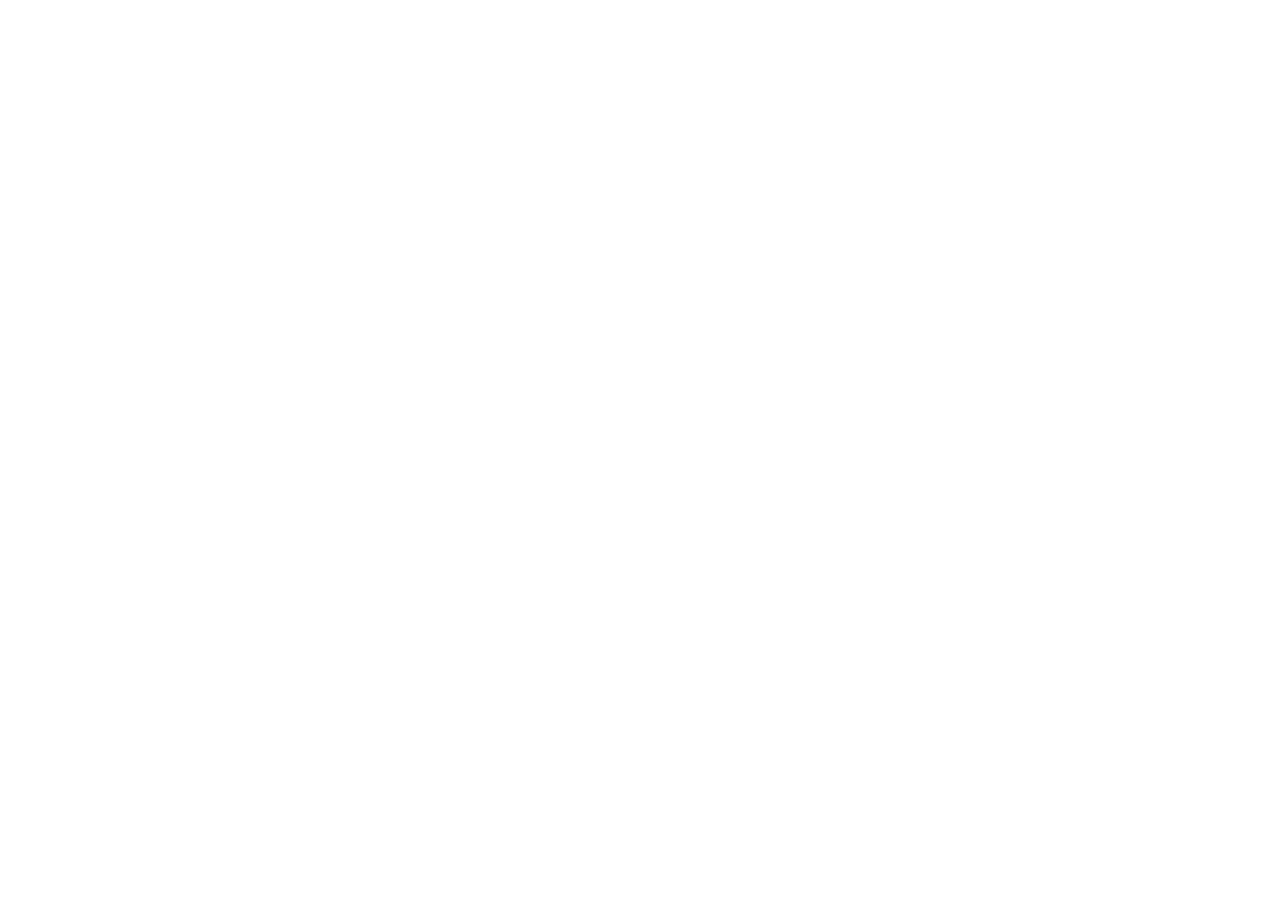
==== login.html @ b189e7bd "init project" ====
<!DOCTYPE html>
<html lang="en">

<head>
    <meta charset="UTF-8">
    <meta name="viewport" content="width=device-width, initial-scale=1.0">
    <title>Document</title>
</head>

<body>

</body>

</html>
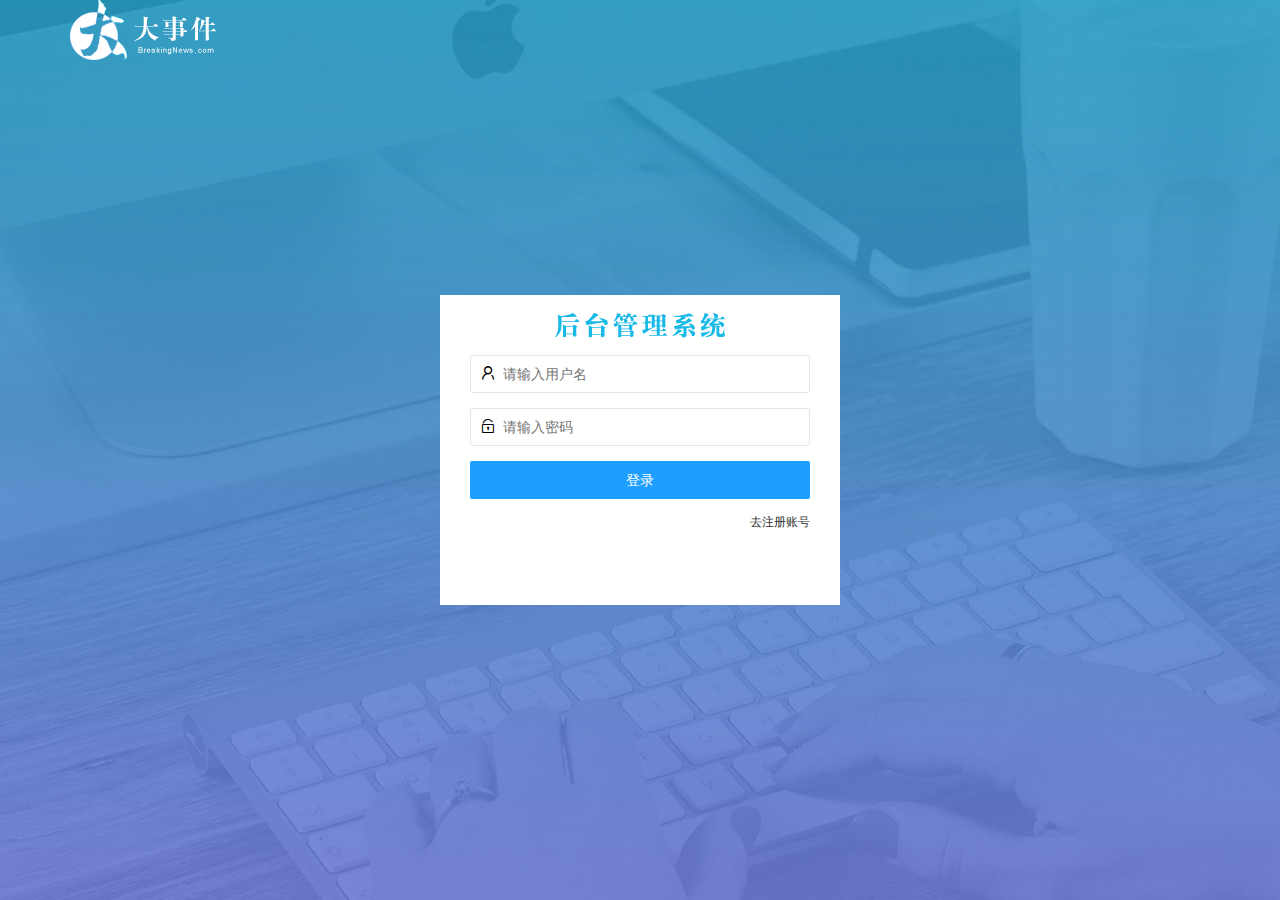
==== commit 27672c30: "完成了登录和注册功能的开发" ====
--- a/login.html
+++ b/login.html
@@ -4,11 +4,85 @@
 <head>
     <meta charset="UTF-8">
     <meta name="viewport" content="width=device-width, initial-scale=1.0">
-    <title>Document</title>
+    <title>大事件-登录/注册</title>
+    <!-- 导入 LayUI 的样式 -->
+    <link rel="stylesheet" href="/assets/css/login.css" />
+    <!-- 导入login登录/注册页面的样式 -->
+    <link rel="stylesheet" href="/assets/lib/layui/css/layui.css" />
 </head>
 
 <body>
+    <!-- 头部 LOGO 区域 -->
+    <div class="layui-main">
+        <img src="/assets/images/logo.png" alt="" />
+    </div>
 
+    <!-- 登录/注册区域 -->
+    <div class="loginAandRegBox">
+        <div class="title-box"></div>
+        <!-- 登录的div -->
+        <div class="login-box">
+            <!-- 登录的表单 -->
+            <form class="layui-form" id="form_login">
+                <!-- 用户名 -->
+                <div class="layui-form-item">
+                    <i class="layui-icon layui-icon-username"></i>
+                    <input type="text" name="username" required lay-verify="required" placeholder="请输入用户名" autocomplete="off" class="layui-input">
+                </div>
+                <!-- 密码 -->
+                <div class="layui-form-item">
+                    <i class="layui-icon layui-icon-password"></i>
+                    <input type="password" name="password" required lay-verify="required|pwd" placeholder="请输入密码" autocomplete="off" class="layui-input">
+                </div>
+                <!-- 登录按钮 -->
+                <div class="layui-form-item">
+                    <button class="layui-btn layui-btn-fluid layui-btn-normal" lay-submit>登录</button>
+                </div>
+                <div class="layui-form-item links">
+                    <a href="javascript:;" id="link_reg">去注册账号</a>
+                </div>
+            </form>
+        </div>
+        <!-- 注册的div -->
+        <div class="reg-box">
+            <!-- 注册的表单 -->
+            <form class="layui-form" id="form_reg">
+                <!-- 用户名 -->
+                <div class="layui-form-item">
+                    <i class="layui-icon layui-icon-username"></i>
+                    <input type="text" name="username" required lay-verify="required" placeholder="请输入用户名" autocomplete="off" class="layui-input">
+                </div>
+                <!-- 密码框 -->
+                <div class="layui-form-item">
+                    <i class="layui-icon layui-icon-password"></i>
+                    <input type="password" name="password" required lay-verify="required|pwd" placeholder="请输入密码" autocomplete="off" class="layui-input">
+                </div>
+                <!-- 确认密码框 -->
+                <div class="layui-form-item">
+                    <i class="layui-icon layui-icon-password"></i>
+                    <input type="password" name="repassword" required lay-verify="required|pwd|repwd" placeholder="再次确认密码" autocomplete="off" class="layui-input">
+                </div>
+                <!-- 注册按钮 -->
+                <div class="layui-form-item">
+                    <button class="layui-btn layui-btn-fluid layui-btn-normal" lay-submit>注册</button>
+                </div>
+                <div class="layui-form-item links">
+                    <a href="javascript:;" id="link_login">去登录</a>
+                </div>
+            </form>
+
+        </div>
+    </div>
+
+
+    <!-- 导入 LayUI 的JS文件 -->
+    <script src="/assets/lib/layui/layui.all.js"></script>
+    <!-- 导入 jQuery 文件 -->
+    <script src="/assets/lib/jquery.js"></script>
+    <!-- 导入自己封装的 baseAPI.js -->
+    <script src="/assets/js/baseAPI.js"></script>
+    <!-- 导入登录/注册页面的JS脚本 -->
+    <script src="/assets/js/login.js"></script>
 </body>
 
 </html>--- a/assets/css/login.css
+++ b/assets/css/login.css
@@ -0,0 +1,55 @@
+html,
+body {
+    margin: 0;
+    padding: 0;
+    width: 100%;
+    height: 100%;
+    background: url(/assets/images/login_bg.jpg) no-repeat center;
+    background-size: cover;
+}
+
+.loginAandRegBox {
+    width: 400px;
+    height: 310px;
+    background-color: #fff;
+    position: absolute;
+    left: 50%;
+    top: 50%;
+    transform: translate(-50%, -50%);
+}
+
+.title-box {
+    height: 60px;
+    background: url(/assets/images/login_title.png) no-repeat center;
+}
+
+.reg-box {
+    display: none;
+}
+
+.layui-form {
+    padding: 0 30px;
+}
+
+.links {
+    display: flex;
+    justify-content: flex-end;
+}
+
+.links a {
+    font-size: 12px;
+}
+
+.layui-form-item {
+    position: relative;
+}
+
+.layui-icon {
+    position: absolute;
+    left: 10px;
+    top: 10px;
+}
+
+.layui-form-item .layui-input {
+    padding-left: 32px;
+}--- a/assets/lib/layui/css/layui.css
+++ b/assets/lib/layui/css/layui.css
@@ -0,0 +1,2 @@
+/** layui-v2.5.5 MIT License By https://www.layui.com */
+ .layui-inline,img{display:inline-block;vertical-align:middle}h1,h2,h3,h4,h5,h6{font-weight:400}.layui-edge,.layui-header,.layui-inline,.layui-main{position:relative}.layui-body,.layui-edge,.layui-elip{overflow:hidden}.layui-btn,.layui-edge,.layui-inline,img{vertical-align:middle}.layui-btn,.layui-disabled,.layui-icon,.layui-unselect{-moz-user-select:none;-webkit-user-select:none;-ms-user-select:none}.layui-elip,.layui-form-checkbox span,.layui-form-pane .layui-form-label{text-overflow:ellipsis;white-space:nowrap}.layui-breadcrumb,.layui-tree-btnGroup{visibility:hidden}blockquote,body,button,dd,div,dl,dt,form,h1,h2,h3,h4,h5,h6,input,li,ol,p,pre,td,textarea,th,ul{margin:0;padding:0;-webkit-tap-highlight-color:rgba(0,0,0,0)}a:active,a:hover{outline:0}img{border:none}li{list-style:none}table{border-collapse:collapse;border-spacing:0}h4,h5,h6{font-size:100%}button,input,optgroup,option,select,textarea{font-family:inherit;font-size:inherit;font-style:inherit;font-weight:inherit;outline:0}pre{white-space:pre-wrap;white-space:-moz-pre-wrap;white-space:-pre-wrap;white-space:-o-pre-wrap;word-wrap:break-word}body{line-height:24px;font:14px Helvetica Neue,Helvetica,PingFang SC,Tahoma,Arial,sans-serif}hr{height:1px;margin:10px 0;border:0;clear:both}a{color:#333;text-decoration:none}a:hover{color:#777}a cite{font-style:normal;*cursor:pointer}.layui-border-box,.layui-border-box *{box-sizing:border-box}.layui-box,.layui-box *{box-sizing:content-box}.layui-clear{clear:both;*zoom:1}.layui-clear:after{content:'\20';clear:both;*zoom:1;display:block;height:0}.layui-inline{*display:inline;*zoom:1}.layui-edge{display:inline-block;width:0;height:0;border-width:6px;border-style:dashed;border-color:transparent}.layui-edge-top{top:-4px;border-bottom-color:#999;border-bottom-style:solid}.layui-edge-right{border-left-color:#999;border-left-style:solid}.layui-edge-bottom{top:2px;border-top-color:#999;border-top-style:solid}.layui-edge-left{border-right-color:#999;border-right-style:solid}.layui-disabled,.layui-disabled:hover{color:#d2d2d2!important;cursor:not-allowed!important}.layui-circle{border-radius:100%}.layui-show{display:block!important}.layui-hide{display:none!important}@font-face{font-family:layui-icon;src:url(../font/iconfont.eot?v=250);src:url(../font/iconfont.eot?v=250#iefix) format('embedded-opentype'),url(../font/iconfont.woff2?v=250) format('woff2'),url(../font/iconfont.woff?v=250) format('woff'),url(../font/iconfont.ttf?v=250) format('truetype'),url(../font/iconfont.svg?v=250#layui-icon) format('svg')}.layui-icon{font-family:layui-icon!important;font-size:16px;font-style:normal;-webkit-font-smoothing:antialiased;-moz-osx-font-smoothing:grayscale}.layui-icon-reply-fill:before{content:"\e611"}.layui-icon-set-fill:before{content:"\e614"}.layui-icon-menu-fill:before{content:"\e60f"}.layui-icon-search:before{content:"\e615"}.layui-icon-share:before{content:"\e641"}.layui-icon-set-sm:before{content:"\e620"}.layui-icon-engine:before{content:"\e628"}.layui-icon-close:before{content:"\1006"}.layui-icon-close-fill:before{content:"\1007"}.layui-icon-chart-screen:before{content:"\e629"}.layui-icon-star:before{content:"\e600"}.layui-icon-circle-dot:before{content:"\e617"}.layui-icon-chat:before{content:"\e606"}.layui-icon-release:before{content:"\e609"}.layui-icon-list:before{content:"\e60a"}.layui-icon-chart:before{content:"\e62c"}.layui-icon-ok-circle:before{content:"\1005"}.layui-icon-layim-theme:before{content:"\e61b"}.layui-icon-table:before{content:"\e62d"}.layui-icon-right:before{content:"\e602"}.layui-icon-left:before{content:"\e603"}.layui-icon-cart-simple:before{content:"\e698"}.layui-icon-face-cry:before{content:"\e69c"}.layui-icon-face-smile:before{content:"\e6af"}.layui-icon-survey:before{content:"\e6b2"}.layui-icon-tree:before{content:"\e62e"}.layui-icon-upload-circle:before{content:"\e62f"}.layui-icon-add-circle:before{content:"\e61f"}.layui-icon-download-circle:before{content:"\e601"}.layui-icon-templeate-1:before{content:"\e630"}.layui-icon-util:before{content:"\e631"}.layui-icon-face-surprised:before{content:"\e664"}.layui-icon-edit:before{content:"\e642"}.layui-icon-speaker:before{content:"\e645"}.layui-icon-down:before{content:"\e61a"}.layui-icon-file:before{content:"\e621"}.layui-icon-layouts:before{content:"\e632"}.layui-icon-rate-half:before{content:"\e6c9"}.layui-icon-add-circle-fine:before{content:"\e608"}.layui-icon-prev-circle:before{content:"\e633"}.layui-icon-read:before{content:"\e705"}.layui-icon-404:before{content:"\e61c"}.layui-icon-carousel:before{content:"\e634"}.layui-icon-help:before{content:"\e607"}.layui-icon-code-circle:before{content:"\e635"}.layui-icon-water:before{content:"\e636"}.layui-icon-username:before{content:"\e66f"}.layui-icon-find-fill:before{content:"\e670"}.layui-icon-about:before{content:"\e60b"}.layui-icon-location:before{content:"\e715"}.layui-icon-up:before{content:"\e619"}.layui-icon-pause:before{content:"\e651"}.layui-icon-date:before{content:"\e637"}.layui-icon-layim-uploadfile:before{content:"\e61d"}.layui-icon-delete:before{content:"\e640"}.layui-icon-play:before{content:"\e652"}.layui-icon-top:before{content:"\e604"}.layui-icon-friends:before{content:"\e612"}.layui-icon-refresh-3:before{content:"\e9aa"}.layui-icon-ok:before{content:"\e605"}.layui-icon-layer:before{content:"\e638"}.layui-icon-face-smile-fine:before{content:"\e60c"}.layui-icon-dollar:before{content:"\e659"}.layui-icon-group:before{content:"\e613"}.layui-icon-layim-download:before{content:"\e61e"}.layui-icon-picture-fine:before{content:"\e60d"}.layui-icon-link:before{content:"\e64c"}.layui-icon-diamond:before{content:"\e735"}.layui-icon-log:before{content:"\e60e"}.layui-icon-rate-solid:before{content:"\e67a"}.layui-icon-fonts-del:before{content:"\e64f"}.layui-icon-unlink:before{content:"\e64d"}.layui-icon-fonts-clear:before{content:"\e639"}.layui-icon-triangle-r:before{content:"\e623"}.layui-icon-circle:before{content:"\e63f"}.layui-icon-radio:before{content:"\e643"}.layui-icon-align-center:before{content:"\e647"}.layui-icon-align-right:before{content:"\e648"}.layui-icon-align-left:before{content:"\e649"}.layui-icon-loading-1:before{content:"\e63e"}.layui-icon-return:before{content:"\e65c"}.layui-icon-fonts-strong:before{content:"\e62b"}.layui-icon-upload:before{content:"\e67c"}.layui-icon-dialogue:before{content:"\e63a"}.layui-icon-video:before{content:"\e6ed"}.layui-icon-headset:before{content:"\e6fc"}.layui-icon-cellphone-fine:before{content:"\e63b"}.layui-icon-add-1:before{content:"\e654"}.layui-icon-face-smile-b:before{content:"\e650"}.layui-icon-fonts-html:before{content:"\e64b"}.layui-icon-form:before{content:"\e63c"}.layui-icon-cart:before{content:"\e657"}.layui-icon-camera-fill:before{content:"\e65d"}.layui-icon-tabs:before{content:"\e62a"}.layui-icon-fonts-code:before{content:"\e64e"}.layui-icon-fire:before{content:"\e756"}.layui-icon-set:before{content:"\e716"}.layui-icon-fonts-u:before{content:"\e646"}.layui-icon-triangle-d:before{content:"\e625"}.layui-icon-tips:before{content:"\e702"}.layui-icon-picture:before{content:"\e64a"}.layui-icon-more-vertical:before{content:"\e671"}.layui-icon-flag:before{content:"\e66c"}.layui-icon-loading:before{content:"\e63d"}.layui-icon-fonts-i:before{content:"\e644"}.layui-icon-refresh-1:before{content:"\e666"}.layui-icon-rmb:before{content:"\e65e"}.layui-icon-home:before{content:"\e68e"}.layui-icon-user:before{content:"\e770"}.layui-icon-notice:before{content:"\e667"}.layui-icon-login-weibo:before{content:"\e675"}.layui-icon-voice:before{content:"\e688"}.layui-icon-upload-drag:before{content:"\e681"}.layui-icon-login-qq:before{content:"\e676"}.layui-icon-snowflake:before{content:"\e6b1"}.layui-icon-file-b:before{content:"\e655"}.layui-icon-template:before{content:"\e663"}.layui-icon-auz:before{content:"\e672"}.layui-icon-console:before{content:"\e665"}.layui-icon-app:before{content:"\e653"}.layui-icon-prev:before{content:"\e65a"}.layui-icon-website:before{content:"\e7ae"}.layui-icon-next:before{content:"\e65b"}.layui-icon-component:before{content:"\e857"}.layui-icon-more:before{content:"\e65f"}.layui-icon-login-wechat:before{content:"\e677"}.layui-icon-shrink-right:before{content:"\e668"}.layui-icon-spread-left:before{content:"\e66b"}.layui-icon-camera:before{content:"\e660"}.layui-icon-note:before{content:"\e66e"}.layui-icon-refresh:before{content:"\e669"}.layui-icon-female:before{content:"\e661"}.layui-icon-male:before{content:"\e662"}.layui-icon-password:before{content:"\e673"}.layui-icon-senior:before{content:"\e674"}.layui-icon-theme:before{content:"\e66a"}.layui-icon-tread:before{content:"\e6c5"}.layui-icon-praise:before{content:"\e6c6"}.layui-icon-star-fill:before{content:"\e658"}.layui-icon-rate:before{content:"\e67b"}.layui-icon-template-1:before{content:"\e656"}.layui-icon-vercode:before{content:"\e679"}.layui-icon-cellphone:before{content:"\e678"}.layui-icon-screen-full:before{content:"\e622"}.layui-icon-screen-restore:before{content:"\e758"}.layui-icon-cols:before{content:"\e610"}.layui-icon-export:before{content:"\e67d"}.layui-icon-print:before{content:"\e66d"}.layui-icon-slider:before{content:"\e714"}.layui-icon-addition:before{content:"\e624"}.layui-icon-subtraction:before{content:"\e67e"}.layui-icon-service:before{content:"\e626"}.layui-icon-transfer:before{content:"\e691"}.layui-main{width:1140px;margin:0 auto}.layui-header{z-index:1000;height:60px}.layui-header a:hover{transition:all .5s;-webkit-transition:all .5s}.layui-side{position:fixed;left:0;top:0;bottom:0;z-index:999;width:200px;overflow-x:hidden}.layui-side-scroll{position:relative;width:220px;height:100%;overflow-x:hidden}.layui-body{position:absolute;left:200px;right:0;top:0;bottom:0;z-index:998;width:auto;overflow-y:auto;box-sizing:border-box}.layui-layout-body{overflow:hidden}.layui-layout-admin .layui-header{background-color:#23262E}.layui-layout-admin .layui-side{top:60px;width:200px;overflow-x:hidden}.layui-layout-admin .layui-body{position:fixed;top:60px;bottom:44px}.layui-layout-admin .layui-main{width:auto;margin:0 15px}.layui-layout-admin .layui-footer{position:fixed;left:200px;right:0;bottom:0;height:44px;line-height:44px;padding:0 15px;background-color:#eee}.layui-layout-admin .layui-logo{position:absolute;left:0;top:0;width:200px;height:100%;line-height:60px;text-align:center;color:#009688;font-size:16px}.layui-layout-admin .layui-header .layui-nav{background:0 0}.layui-layout-left{position:absolute!important;left:200px;top:0}.layui-layout-right{position:absolute!important;right:0;top:0}.layui-container{position:relative;margin:0 auto;padding:0 15px;box-sizing:border-box}.layui-fluid{position:relative;margin:0 auto;padding:0 15px}.layui-row:after,.layui-row:before{content:'';display:block;clear:both}.layui-col-lg1,.layui-col-lg10,.layui-col-lg11,.layui-col-lg12,.layui-col-lg2,.layui-col-lg3,.layui-col-lg4,.layui-col-lg5,.layui-col-lg6,.layui-col-lg7,.layui-col-lg8,.layui-col-lg9,.layui-col-md1,.layui-col-md10,.layui-col-md11,.layui-col-md12,.layui-col-md2,.layui-col-md3,.layui-col-md4,.layui-col-md5,.layui-col-md6,.layui-col-md7,.layui-col-md8,.layui-col-md9,.layui-col-sm1,.layui-col-sm10,.layui-col-sm11,.layui-col-sm12,.layui-col-sm2,.layui-col-sm3,.layui-col-sm4,.layui-col-sm5,.layui-col-sm6,.layui-col-sm7,.layui-col-sm8,.layui-col-sm9,.layui-col-xs1,.layui-col-xs10,.layui-col-xs11,.layui-col-xs12,.layui-col-xs2,.layui-col-xs3,.layui-col-xs4,.layui-col-xs5,.layui-col-xs6,.layui-col-xs7,.layui-col-xs8,.layui-col-xs9{position:relative;display:block;box-sizing:border-box}.layui-col-xs1,.layui-col-xs10,.layui-col-xs11,.layui-col-xs12,.layui-col-xs2,.layui-col-xs3,.layui-col-xs4,.layui-col-xs5,.layui-col-xs6,.layui-col-xs7,.layui-col-xs8,.layui-col-xs9{float:left}.layui-col-xs1{width:8.33333333%}.layui-col-xs2{width:16.66666667%}.layui-col-xs3{width:25%}.layui-col-xs4{width:33.33333333%}.layui-col-xs5{width:41.66666667%}.layui-col-xs6{width:50%}.layui-col-xs7{width:58.33333333%}.layui-col-xs8{width:66.66666667%}.layui-col-xs9{width:75%}.layui-col-xs10{width:83.33333333%}.layui-col-xs11{width:91.66666667%}.layui-col-xs12{width:100%}.layui-col-xs-offset1{margin-left:8.33333333%}.layui-col-xs-offset2{margin-left:16.66666667%}.layui-col-xs-offset3{margin-left:25%}.layui-col-xs-offset4{margin-left:33.33333333%}.layui-col-xs-offset5{margin-left:41.66666667%}.layui-col-xs-offset6{margin-left:50%}.layui-col-xs-offset7{margin-left:58.33333333%}.layui-col-xs-offset8{margin-left:66.66666667%}.layui-col-xs-offset9{margin-left:75%}.layui-col-xs-offset10{margin-left:83.33333333%}.layui-col-xs-offset11{margin-left:91.66666667%}.layui-col-xs-offset12{margin-left:100%}@media screen and (max-width:768px){.layui-hide-xs{display:none!important}.layui-show-xs-block{display:block!important}.layui-show-xs-inline{display:inline!important}.layui-show-xs-inline-block{display:inline-block!important}}@media screen and (min-width:768px){.layui-container{width:750px}.layui-hide-sm{display:none!important}.layui-show-sm-block{display:block!important}.layui-show-sm-inline{display:inline!important}.layui-show-sm-inline-block{display:inline-block!important}.layui-col-sm1,.layui-col-sm10,.layui-col-sm11,.layui-col-sm12,.layui-col-sm2,.layui-col-sm3,.layui-col-sm4,.layui-col-sm5,.layui-col-sm6,.layui-col-sm7,.layui-col-sm8,.layui-col-sm9{float:left}.layui-col-sm1{width:8.33333333%}.layui-col-sm2{width:16.66666667%}.layui-col-sm3{width:25%}.layui-col-sm4{width:33.33333333%}.layui-col-sm5{width:41.66666667%}.layui-col-sm6{width:50%}.layui-col-sm7{width:58.33333333%}.layui-col-sm8{width:66.66666667%}.layui-col-sm9{width:75%}.layui-col-sm10{width:83.33333333%}.layui-col-sm11{width:91.66666667%}.layui-col-sm12{width:100%}.layui-col-sm-offset1{margin-left:8.33333333%}.layui-col-sm-offset2{margin-left:16.66666667%}.layui-col-sm-offset3{margin-left:25%}.layui-col-sm-offset4{margin-left:33.33333333%}.layui-col-sm-offset5{margin-left:41.66666667%}.layui-col-sm-offset6{margin-left:50%}.layui-col-sm-offset7{margin-left:58.33333333%}.layui-col-sm-offset8{margin-left:66.66666667%}.layui-col-sm-offset9{margin-left:75%}.layui-col-sm-offset10{margin-left:83.33333333%}.layui-col-sm-offset11{margin-left:91.66666667%}.layui-col-sm-offset12{margin-left:100%}}@media screen and (min-width:992px){.layui-container{width:970px}.layui-hide-md{display:none!important}.layui-show-md-block{display:block!important}.layui-show-md-inline{display:inline!important}.layui-show-md-inline-block{display:inline-block!important}.layui-col-md1,.layui-col-md10,.layui-col-md11,.layui-col-md12,.layui-col-md2,.layui-col-md3,.layui-col-md4,.layui-col-md5,.layui-col-md6,.layui-col-md7,.layui-col-md8,.layui-col-md9{float:left}.layui-col-md1{width:8.33333333%}.layui-col-md2{width:16.66666667%}.layui-col-md3{width:25%}.layui-col-md4{width:33.33333333%}.layui-col-md5{width:41.66666667%}.layui-col-md6{width:50%}.layui-col-md7{width:58.33333333%}.layui-col-md8{width:66.66666667%}.layui-col-md9{width:75%}.layui-col-md10{width:83.33333333%}.layui-col-md11{width:91.66666667%}.layui-col-md12{width:100%}.layui-col-md-offset1{margin-left:8.33333333%}.layui-col-md-offset2{margin-left:16.66666667%}.layui-col-md-offset3{margin-left:25%}.layui-col-md-offset4{margin-left:33.33333333%}.layui-col-md-offset5{margin-left:41.66666667%}.layui-col-md-offset6{margin-left:50%}.layui-col-md-offset7{margin-left:58.33333333%}.layui-col-md-offset8{margin-left:66.66666667%}.layui-col-md-offset9{margin-left:75%}.layui-col-md-offset10{margin-left:83.33333333%}.layui-col-md-offset11{margin-left:91.66666667%}.layui-col-md-offset12{margin-left:100%}}@media screen and (min-width:1200px){.layui-container{width:1170px}.layui-hide-lg{display:none!important}.layui-show-lg-block{display:block!important}.layui-show-lg-inline{display:inline!important}.layui-show-lg-inline-block{display:inline-block!important}.layui-col-lg1,.layui-col-lg10,.layui-col-lg11,.layui-col-lg12,.layui-col-lg2,.layui-col-lg3,.layui-col-lg4,.layui-col-lg5,.layui-col-lg6,.layui-col-lg7,.layui-col-lg8,.layui-col-lg9{float:left}.layui-col-lg1{width:8.33333333%}.layui-col-lg2{width:16.66666667%}.layui-col-lg3{width:25%}.layui-col-lg4{width:33.33333333%}.layui-col-lg5{width:41.66666667%}.layui-col-lg6{width:50%}.layui-col-lg7{width:58.33333333%}.layui-col-lg8{width:66.66666667%}.layui-col-lg9{width:75%}.layui-col-lg10{width:83.33333333%}.layui-col-lg11{width:91.66666667%}.layui-col-lg12{width:100%}.layui-col-lg-offset1{margin-left:8.33333333%}.layui-col-lg-offset2{margin-left:16.66666667%}.layui-col-lg-offset3{margin-left:25%}.layui-col-lg-offset4{margin-left:33.33333333%}.layui-col-lg-offset5{margin-left:41.66666667%}.layui-col-lg-offset6{margin-left:50%}.layui-col-lg-offset7{margin-left:58.33333333%}.layui-col-lg-offset8{margin-left:66.66666667%}.layui-col-lg-offset9{margin-left:75%}.layui-col-lg-offset10{margin-left:83.33333333%}.layui-col-lg-offset11{margin-left:91.66666667%}.layui-col-lg-offset12{margin-left:100%}}.layui-col-space1{margin:-.5px}.layui-col-space1>*{padding:.5px}.layui-col-space3{margin:-1.5px}.layui-col-space3>*{padding:1.5px}.layui-col-space5{margin:-2.5px}.layui-col-space5>*{padding:2.5px}.layui-col-space8{margin:-3.5px}.layui-col-space8>*{padding:3.5px}.layui-col-space10{margin:-5px}.layui-col-space10>*{padding:5px}.layui-col-space12{margin:-6px}.layui-col-space12>*{padding:6px}.layui-col-space15{margin:-7.5px}.layui-col-space15>*{padding:7.5px}.layui-col-space18{margin:-9px}.layui-col-space18>*{padding:9px}.layui-col-space20{margin:-10px}.layui-col-space20>*{padding:10px}.layui-col-space22{margin:-11px}.layui-col-space22>*{padding:11px}.layui-col-space25{margin:-12.5px}.layui-col-space25>*{padding:12.5px}.layui-col-space30{margin:-15px}.layui-col-space30>*{padding:15px}.layui-btn,.layui-input,.layui-select,.layui-textarea,.layui-upload-button{outline:0;-webkit-appearance:none;transition:all .3s;-webkit-transition:all .3s;box-sizing:border-box}.layui-elem-quote{margin-bottom:10px;padding:15px;line-height:22px;border-left:5px solid #009688;border-radius:0 2px 2px 0;background-color:#f2f2f2}.layui-quote-nm{border-style:solid;border-width:1px 1px 1px 5px;background:0 0}.layui-elem-field{margin-bottom:10px;padding:0;border-width:1px;border-style:solid}.layui-elem-field legend{margin-left:20px;padding:0 10px;font-size:20px;font-weight:300}.layui-field-title{margin:10px 0 20px;border-width:1px 0 0}.layui-field-box{padding:10px 15px}.layui-field-title .layui-field-box{padding:10px 0}.layui-progress{position:relative;height:6px;border-radius:20px;background-color:#e2e2e2}.layui-progress-bar{position:absolute;left:0;top:0;width:0;max-width:100%;height:6px;border-radius:20px;text-align:right;background-color:#5FB878;transition:all .3s;-webkit-transition:all .3s}.layui-progress-big,.layui-progress-big .layui-progress-bar{height:18px;line-height:18px}.layui-progress-text{position:relative;top:-20px;line-height:18px;font-size:12px;color:#666}.layui-progress-big .layui-progress-text{position:static;padding:0 10px;color:#fff}.layui-collapse{border-width:1px;border-style:solid;border-radius:2px}.layui-colla-content,.layui-colla-item{border-top-width:1px;border-top-style:solid}.layui-colla-item:first-child{border-top:none}.layui-colla-title{position:relative;height:42px;line-height:42px;padding:0 15px 0 35px;color:#333;background-color:#f2f2f2;cursor:pointer;font-size:14px;overflow:hidden}.layui-colla-content{display:none;padding:10px 15px;line-height:22px;color:#666}.layui-colla-icon{position:absolute;left:15px;top:0;font-size:14px}.layui-card{margin-bottom:15px;border-radius:2px;background-color:#fff;box-shadow:0 1px 2px 0 rgba(0,0,0,.05)}.layui-card:last-child{margin-bottom:0}.layui-card-header{position:relative;height:42px;line-height:42px;padding:0 15px;border-bottom:1px solid #f6f6f6;color:#333;border-radius:2px 2px 0 0;font-size:14px}.layui-bg-black,.layui-bg-blue,.layui-bg-cyan,.layui-bg-green,.layui-bg-orange,.layui-bg-red{color:#fff!important}.layui-card-body{position:relative;padding:10px 15px;line-height:24px}.layui-card-body[pad15]{padding:15px}.layui-card-body[pad20]{padding:20px}.layui-card-body .layui-table{margin:5px 0}.layui-card .layui-tab{margin:0}.layui-panel-window{position:relative;padding:15px;border-radius:0;border-top:5px solid #E6E6E6;background-color:#fff}.layui-auxiliar-moving{position:fixed;left:0;right:0;top:0;bottom:0;width:100%;height:100%;background:0 0;z-index:9999999999}.layui-form-label,.layui-form-mid,.layui-form-select,.layui-input-block,.layui-input-inline,.layui-textarea{position:relative}.layui-bg-red{background-color:#FF5722!important}.layui-bg-orange{background-color:#FFB800!important}.layui-bg-green{background-color:#009688!important}.layui-bg-cyan{background-color:#2F4056!important}.layui-bg-blue{background-color:#1E9FFF!important}.layui-bg-black{background-color:#393D49!important}.layui-bg-gray{background-color:#eee!important;color:#666!important}.layui-badge-rim,.layui-colla-content,.layui-colla-item,.layui-collapse,.layui-elem-field,.layui-form-pane .layui-form-item[pane],.layui-form-pane .layui-form-label,.layui-input,.layui-layedit,.layui-layedit-tool,.layui-quote-nm,.layui-select,.layui-tab-bar,.layui-tab-card,.layui-tab-title,.layui-tab-title .layui-this:after,.layui-textarea{border-color:#e6e6e6}.layui-timeline-item:before,hr{background-color:#e6e6e6}.layui-text{line-height:22px;font-size:14px;color:#666}.layui-text h1,.layui-text h2,.layui-text h3{font-weight:500;color:#333}.layui-text h1{font-size:30px}.layui-text h2{font-size:24px}.layui-text h3{font-size:18px}.layui-text a:not(.layui-btn){color:#01AAED}.layui-text a:not(.layui-btn):hover{text-decoration:underline}.layui-text ul{padding:5px 0 5px 15px}.layui-text ul li{margin-top:5px;list-style-type:disc}.layui-text em,.layui-word-aux{color:#999!important;padding:0 5px!important}.layui-btn{display:inline-block;height:38px;line-height:38px;padding:0 18px;background-color:#009688;color:#fff;white-space:nowrap;text-align:center;font-size:14px;border:none;border-radius:2px;cursor:pointer}.layui-btn:hover{opacity:.8;filter:alpha(opacity=80);color:#fff}.layui-btn:active{opacity:1;filter:alpha(opacity=100)}.layui-btn+.layui-btn{margin-left:10px}.layui-btn-container{font-size:0}.layui-btn-container .layui-btn{margin-right:10px;margin-bottom:10px}.layui-btn-container .layui-btn+.layui-btn{margin-left:0}.layui-table .layui-btn-container .layui-btn{margin-bottom:9px}.layui-btn-radius{border-radius:100px}.layui-btn .layui-icon{margin-right:3px;font-size:18px;vertical-align:bottom;vertical-align:middle\9}.layui-btn-primary{border:1px solid #C9C9C9;background-color:#fff;color:#555}.layui-btn-primary:hover{border-color:#009688;color:#333}.layui-btn-normal{background-color:#1E9FFF}.layui-btn-warm{background-color:#FFB800}.layui-btn-danger{background-color:#FF5722}.layui-btn-checked{background-color:#5FB878}.layui-btn-disabled,.layui-btn-disabled:active,.layui-btn-disabled:hover{border:1px solid #e6e6e6;background-color:#FBFBFB;color:#C9C9C9;cursor:not-allowed;opacity:1}.layui-btn-lg{height:44px;line-height:44px;padding:0 25px;font-size:16px}.layui-btn-sm{height:30px;line-height:30px;padding:0 10px;font-size:12px}.layui-btn-sm i{font-size:16px!important}.layui-btn-xs{height:22px;line-height:22px;padding:0 5px;font-size:12px}.layui-btn-xs i{font-size:14px!important}.layui-btn-group{display:inline-block;vertical-align:middle;font-size:0}.layui-btn-group .layui-btn{margin-left:0!important;margin-right:0!important;border-left:1px solid rgba(255,255,255,.5);border-radius:0}.layui-btn-group .layui-btn-primary{border-left:none}.layui-btn-group .layui-btn-primary:hover{border-color:#C9C9C9;color:#009688}.layui-btn-group .layui-btn:first-child{border-left:none;border-radius:2px 0 0 2px}.layui-btn-group .layui-btn-primary:first-child{border-left:1px solid #c9c9c9}.layui-btn-group .layui-btn:last-child{border-radius:0 2px 2px 0}.layui-btn-group .layui-btn+.layui-btn{margin-left:0}.layui-btn-group+.layui-btn-group{margin-left:10px}.layui-btn-fluid{width:100%}.layui-input,.layui-select,.layui-textarea{height:38px;line-height:1.3;line-height:38px\9;border-width:1px;border-style:solid;background-color:#fff;border-radius:2px}.layui-input::-webkit-input-placeholder,.layui-select::-webkit-input-placeholder,.layui-textarea::-webkit-input-placeholder{line-height:1.3}.layui-input,.layui-textarea{display:block;width:100%;padding-left:10px}.layui-input:hover,.layui-textarea:hover{border-color:#D2D2D2!important}.layui-input:focus,.layui-textarea:focus{border-color:#C9C9C9!important}.layui-textarea{min-height:100px;height:auto;line-height:20px;padding:6px 10px;resize:vertical}.layui-select{padding:0 10px}.layui-form input[type=checkbox],.layui-form input[type=radio],.layui-form select{display:none}.layui-form [lay-ignore]{display:initial}.layui-form-item{margin-bottom:15px;clear:both;*zoom:1}.layui-form-item:after{content:'\20';clear:both;*zoom:1;display:block;height:0}.layui-form-label{float:left;display:block;padding:9px 15px;width:80px;font-weight:400;line-height:20px;text-align:right}.layui-form-label-col{display:block;float:none;padding:9px 0;line-height:20px;text-align:left}.layui-form-item .layui-inline{margin-bottom:5px;margin-right:10px}.layui-input-block{margin-left:110px;min-height:36px}.layui-input-inline{display:inline-block;vertical-align:middle}.layui-form-item .layui-input-inline{float:left;width:190px;margin-right:10px}.layui-form-text .layui-input-inline{width:auto}.layui-form-mid{float:left;display:block;padding:9px 0!important;line-height:20px;margin-right:10px}.layui-form-danger+.layui-form-select .layui-input,.layui-form-danger:focus{border-color:#FF5722!important}.layui-form-select .layui-input{padding-right:30px;cursor:pointer}.layui-form-select .layui-edge{position:absolute;right:10px;top:50%;margin-top:-3px;cursor:pointer;border-width:6px;border-top-color:#c2c2c2;border-top-style:solid;transition:all .3s;-webkit-transition:all .3s}.layui-form-select dl{display:none;position:absolute;left:0;top:42px;padding:5px 0;z-index:899;min-width:100%;border:1px solid #d2d2d2;max-height:300px;overflow-y:auto;background-color:#fff;border-radius:2px;box-shadow:0 2px 4px rgba(0,0,0,.12);box-sizing:border-box}.layui-form-select dl dd,.layui-form-select dl dt{padding:0 10px;line-height:36px;white-space:nowrap;overflow:hidden;text-overflow:ellipsis}.layui-form-select dl dt{font-size:12px;color:#999}.layui-form-select dl dd{cursor:pointer}.layui-form-select dl dd:hover{background-color:#f2f2f2;-webkit-transition:.5s all;transition:.5s all}.layui-form-select .layui-select-group dd{padding-left:20px}.layui-form-select dl dd.layui-select-tips{padding-left:10px!important;color:#999}.layui-form-select dl dd.layui-this{background-color:#5FB878;color:#fff}.layui-form-checkbox,.layui-form-select dl dd.layui-disabled{background-color:#fff}.layui-form-selected dl{display:block}.layui-form-checkbox,.layui-form-checkbox *,.layui-form-switch{display:inline-block;vertical-align:middle}.layui-form-selected .layui-edge{margin-top:-9px;-webkit-transform:rotate(180deg);transform:rotate(180deg);margin-top:-3px\9}:root .layui-form-selected .layui-edge{margin-top:-9px\0/IE9}.layui-form-selectup dl{top:auto;bottom:42px}.layui-select-none{margin:5px 0;text-align:center;color:#999}.layui-select-disabled .layui-disabled{border-color:#eee!important}.layui-select-disabled .layui-edge{border-top-color:#d2d2d2}.layui-form-checkbox{position:relative;height:30px;line-height:30px;margin-right:10px;padding-right:30px;cursor:pointer;font-size:0;-webkit-transition:.1s linear;transition:.1s linear;box-sizing:border-box}.layui-form-checkbox span{padding:0 10px;height:100%;font-size:14px;border-radius:2px 0 0 2px;background-color:#d2d2d2;color:#fff;overflow:hidden}.layui-form-checkbox:hover span{background-color:#c2c2c2}.layui-form-checkbox i{position:absolute;right:0;top:0;width:30px;height:28px;border:1px solid #d2d2d2;border-left:none;border-radius:0 2px 2px 0;color:#fff;font-size:20px;text-align:center}.layui-form-checkbox:hover i{border-color:#c2c2c2;color:#c2c2c2}.layui-form-checked,.layui-form-checked:hover{border-color:#5FB878}.layui-form-checked span,.layui-form-checked:hover span{background-color:#5FB878}.layui-form-checked i,.layui-form-checked:hover i{color:#5FB878}.layui-form-item .layui-form-checkbox{margin-top:4px}.layui-form-checkbox[lay-skin=primary]{height:auto!important;line-height:normal!important;min-width:18px;min-height:18px;border:none!important;margin-right:0;padding-left:28px;padding-right:0;background:0 0}.layui-form-checkbox[lay-skin=primary] span{padding-left:0;padding-right:15px;line-height:18px;background:0 0;color:#666}.layui-form-checkbox[lay-skin=primary] i{right:auto;left:0;width:16px;height:16px;line-height:16px;border:1px solid #d2d2d2;font-size:12px;border-radius:2px;background-color:#fff;-webkit-transition:.1s linear;transition:.1s linear}.layui-form-checkbox[lay-skin=primary]:hover i{border-color:#5FB878;color:#fff}.layui-form-checked[lay-skin=primary] i{border-color:#5FB878!important;background-color:#5FB878;color:#fff}.layui-checkbox-disbaled[lay-skin=primary] span{background:0 0!important;color:#c2c2c2}.layui-checkbox-disbaled[lay-skin=primary]:hover i{border-color:#d2d2d2}.layui-form-item .layui-form-checkbox[lay-skin=primary]{margin-top:10px}.layui-form-switch{position:relative;height:22px;line-height:22px;min-width:35px;padding:0 5px;margin-top:8px;border:1px solid #d2d2d2;border-radius:20px;cursor:pointer;background-color:#fff;-webkit-transition:.1s linear;transition:.1s linear}.layui-form-switch i{position:absolute;left:5px;top:3px;width:16px;height:16px;border-radius:20px;background-color:#d2d2d2;-webkit-transition:.1s linear;transition:.1s linear}.layui-form-switch em{position:relative;top:0;width:25px;margin-left:21px;padding:0!important;text-align:center!important;color:#999!important;font-style:normal!important;font-size:12px}.layui-form-onswitch{border-color:#5FB878;background-color:#5FB878}.layui-checkbox-disbaled,.layui-checkbox-disbaled i{border-color:#e2e2e2!important}.layui-form-onswitch i{left:100%;margin-left:-21px;background-color:#fff}.layui-form-onswitch em{margin-left:5px;margin-right:21px;color:#fff!important}.layui-checkbox-disbaled span{background-color:#e2e2e2!important}.layui-checkbox-disbaled:hover i{color:#fff!important}[lay-radio]{display:none}.layui-form-radio,.layui-form-radio *{display:inline-block;vertical-align:middle}.layui-form-radio{line-height:28px;margin:6px 10px 0 0;padding-right:10px;cursor:pointer;font-size:0}.layui-form-radio *{font-size:14px}.layui-form-radio>i{margin-right:8px;font-size:22px;color:#c2c2c2}.layui-form-radio>i:hover,.layui-form-radioed>i{color:#5FB878}.layui-radio-disbaled>i{color:#e2e2e2!important}.layui-form-pane .layui-form-label{width:110px;padding:8px 15px;height:38px;line-height:20px;border-width:1px;border-style:solid;border-radius:2px 0 0 2px;text-align:center;background-color:#FBFBFB;overflow:hidden;box-sizing:border-box}.layui-form-pane .layui-input-inline{margin-left:-1px}.layui-form-pane .layui-input-block{margin-left:110px;left:-1px}.layui-form-pane .layui-input{border-radius:0 2px 2px 0}.layui-form-pane .layui-form-text .layui-form-label{float:none;width:100%;border-radius:2px;box-sizing:border-box;text-align:left}.layui-form-pane .layui-form-text .layui-input-inline{display:block;margin:0;top:-1px;clear:both}.layui-form-pane .layui-form-text .layui-input-block{margin:0;left:0;top:-1px}.layui-form-pane .layui-form-text .layui-textarea{min-height:100px;border-radius:0 0 2px 2px}.layui-form-pane .layui-form-checkbox{margin:4px 0 4px 10px}.layui-form-pane .layui-form-radio,.layui-form-pane .layui-form-switch{margin-top:6px;margin-left:10px}.layui-form-pane .layui-form-item[pane]{position:relative;border-width:1px;border-style:solid}.layui-form-pane .layui-form-item[pane] .layui-form-label{position:absolute;left:0;top:0;height:100%;border-width:0 1px 0 0}.layui-form-pane .layui-form-item[pane] .layui-input-inline{margin-left:110px}@media screen and (max-width:450px){.layui-form-item .layui-form-label{text-overflow:ellipsis;overflow:hidden;white-space:nowrap}.layui-form-item .layui-inline{display:block;margin-right:0;margin-bottom:20px;clear:both}.layui-form-item .layui-inline:after{content:'\20';clear:both;display:block;height:0}.layui-form-item .layui-input-inline{display:block;float:none;left:-3px;width:auto;margin:0 0 10px 112px}.layui-form-item .layui-input-inline+.layui-form-mid{margin-left:110px;top:-5px;padding:0}.layui-form-item .layui-form-checkbox{margin-right:5px;margin-bottom:5px}}.layui-layedit{border-width:1px;border-style:solid;border-radius:2px}.layui-layedit-tool{padding:3px 5px;border-bottom-width:1px;border-bottom-style:solid;font-size:0}.layedit-tool-fixed{position:fixed;top:0;border-top:1px solid #e2e2e2}.layui-layedit-tool .layedit-tool-mid,.layui-layedit-tool .layui-icon{display:inline-block;vertical-align:middle;text-align:center;font-size:14px}.layui-layedit-tool .layui-icon{position:relative;width:32px;height:30px;line-height:30px;margin:3px 5px;color:#777;cursor:pointer;border-radius:2px}.layui-layedit-tool .layui-icon:hover{color:#393D49}.layui-layedit-tool .layui-icon:active{color:#000}.layui-layedit-tool .layedit-tool-active{background-color:#e2e2e2;color:#000}.layui-layedit-tool .layui-disabled,.layui-layedit-tool .layui-disabled:hover{color:#d2d2d2;cursor:not-allowed}.layui-layedit-tool .layedit-tool-mid{width:1px;height:18px;margin:0 10px;background-color:#d2d2d2}.layedit-tool-html{width:50px!important;font-size:30px!important}.layedit-tool-b,.layedit-tool-code,.layedit-tool-help{font-size:16px!important}.layedit-tool-d,.layedit-tool-face,.layedit-tool-image,.layedit-tool-unlink{font-size:18px!important}.layedit-tool-image input{position:absolute;font-size:0;left:0;top:0;width:100%;height:100%;opacity:.01;filter:Alpha(opacity=1);cursor:pointer}.layui-layedit-iframe iframe{display:block;width:100%}#LAY_layedit_code{overflow:hidden}.layui-laypage{display:inline-block;*display:inline;*zoom:1;vertical-align:middle;margin:10px 0;font-size:0}.layui-laypage>a:first-child,.layui-laypage>a:first-child em{border-radius:2px 0 0 2px}.layui-laypage>a:last-child,.layui-laypage>a:last-child em{border-radius:0 2px 2px 0}.layui-laypage>:first-child{margin-left:0!important}.layui-laypage>:last-child{margin-right:0!important}.layui-laypage a,.layui-laypage button,.layui-laypage input,.layui-laypage select,.layui-laypage span{border:1px solid #e2e2e2}.layui-laypage a,.layui-laypage span{display:inline-block;*display:inline;*zoom:1;vertical-align:middle;padding:0 15px;height:28px;line-height:28px;margin:0 -1px 5px 0;background-color:#fff;color:#333;font-size:12px}.layui-flow-more a *,.layui-laypage input,.layui-table-view select[lay-ignore]{display:inline-block}.layui-laypage a:hover{color:#009688}.layui-laypage em{font-style:normal}.layui-laypage .layui-laypage-spr{color:#999;font-weight:700}.layui-laypage a{text-decoration:none}.layui-laypage .layui-laypage-curr{position:relative}.layui-laypage .layui-laypage-curr em{position:relative;color:#fff}.layui-laypage .layui-laypage-curr .layui-laypage-em{position:absolute;left:-1px;top:-1px;padding:1px;width:100%;height:100%;background-color:#009688}.layui-laypage-em{border-radius:2px}.layui-laypage-next em,.layui-laypage-prev em{font-family:Sim sun;font-size:16px}.layui-laypage .layui-laypage-count,.layui-laypage .layui-laypage-limits,.layui-laypage .layui-laypage-refresh,.layui-laypage .layui-laypage-skip{margin-left:10px;margin-right:10px;padding:0;border:none}.layui-laypage .layui-laypage-limits,.layui-laypage .layui-laypage-refresh{vertical-align:top}.layui-laypage .layui-laypage-refresh i{font-size:18px;cursor:pointer}.layui-laypage select{height:22px;padding:3px;border-radius:2px;cursor:pointer}.layui-laypage .layui-laypage-skip{height:30px;line-height:30px;color:#999}.layui-laypage button,.layui-laypage input{height:30px;line-height:30px;border-radius:2px;vertical-align:top;background-color:#fff;box-sizing:border-box}.layui-laypage input{width:40px;margin:0 10px;padding:0 3px;text-align:center}.layui-laypage input:focus,.layui-laypage select:focus{border-color:#009688!important}.layui-laypage button{margin-left:10px;padding:0 10px;cursor:pointer}.layui-table,.layui-table-view{margin:10px 0}.layui-flow-more{margin:10px 0;text-align:center;color:#999;font-size:14px}.layui-flow-more a{height:32px;line-height:32px}.layui-flow-more a *{vertical-align:top}.layui-flow-more a cite{padding:0 20px;border-radius:3px;background-color:#eee;color:#333;font-style:normal}.layui-flow-more a cite:hover{opacity:.8}.layui-flow-more a i{font-size:30px;color:#737383}.layui-table{width:100%;background-color:#fff;color:#666}.layui-table tr{transition:all .3s;-webkit-transition:all .3s}.layui-table th{text-align:left;font-weight:400}.layui-table tbody tr:hover,.layui-table thead tr,.layui-table-click,.layui-table-header,.layui-table-hover,.layui-table-mend,.layui-table-patch,.layui-table-tool,.layui-table-total,.layui-table-total tr,.layui-table[lay-even] tr:nth-child(even){background-color:#f2f2f2}.layui-table td,.layui-table th,.layui-table-col-set,.layui-table-fixed-r,.layui-table-grid-down,.layui-table-header,.layui-table-page,.layui-table-tips-main,.layui-table-tool,.layui-table-total,.layui-table-view,.layui-table[lay-skin=line],.layui-table[lay-skin=row]{border-width:1px;border-style:solid;border-color:#e6e6e6}.layui-table td,.layui-table th{position:relative;padding:9px 15px;min-height:20px;line-height:20px;font-size:14px}.layui-table[lay-skin=line] td,.layui-table[lay-skin=line] th{border-width:0 0 1px}.layui-table[lay-skin=row] td,.layui-table[lay-skin=row] th{border-width:0 1px 0 0}.layui-table[lay-skin=nob] td,.layui-table[lay-skin=nob] th{border:none}.layui-table img{max-width:100px}.layui-table[lay-size=lg] td,.layui-table[lay-size=lg] th{padding:15px 30px}.layui-table-view .layui-table[lay-size=lg] .layui-table-cell{height:40px;line-height:40px}.layui-table[lay-size=sm] td,.layui-table[lay-size=sm] th{font-size:12px;padding:5px 10px}.layui-table-view .layui-table[lay-size=sm] .layui-table-cell{height:20px;line-height:20px}.layui-table[lay-data]{display:none}.layui-table-box{position:relative;overflow:hidden}.layui-table-view .layui-table{position:relative;width:auto;margin:0}.layui-table-view .layui-table[lay-skin=line]{border-width:0 1px 0 0}.layui-table-view .layui-table[lay-skin=row]{border-width:0 0 1px}.layui-table-view .layui-table td,.layui-table-view .layui-table th{padding:5px 0;border-top:none;border-left:none}.layui-table-view .layui-table th.layui-unselect .layui-table-cell span{cursor:pointer}.layui-table-view .layui-table td{cursor:default}.layui-table-view .layui-table td[data-edit=text]{cursor:text}.layui-table-view .layui-form-checkbox[lay-skin=primary] i{width:18px;height:18px}.layui-table-view .layui-form-radio{line-height:0;padding:0}.layui-table-view .layui-form-radio>i{margin:0;font-size:20px}.layui-table-init{position:absolute;left:0;top:0;width:100%;height:100%;text-align:center;z-index:110}.layui-table-init .layui-icon{position:absolute;left:50%;top:50%;margin:-15px 0 0 -15px;font-size:30px;color:#c2c2c2}.layui-table-header{border-width:0 0 1px;overflow:hidden}.layui-table-header .layui-table{margin-bottom:-1px}.layui-table-tool .layui-inline[lay-event]{position:relative;width:26px;height:26px;padding:5px;line-height:16px;margin-right:10px;text-align:center;color:#333;border:1px solid #ccc;cursor:pointer;-webkit-transition:.5s all;transition:.5s all}.layui-table-tool .layui-inline[lay-event]:hover{border:1px solid #999}.layui-table-tool-temp{padding-right:120px}.layui-table-tool-self{position:absolute;right:17px;top:10px}.layui-table-tool .layui-table-tool-self .layui-inline[lay-event]{margin:0 0 0 10px}.layui-table-tool-panel{position:absolute;top:29px;left:-1px;padding:5px 0;min-width:150px;min-height:40px;border:1px solid #d2d2d2;text-align:left;overflow-y:auto;background-color:#fff;box-shadow:0 2px 4px rgba(0,0,0,.12)}.layui-table-cell,.layui-table-tool-panel li{overflow:hidden;text-overflow:ellipsis;white-space:nowrap}.layui-table-tool-panel li{padding:0 10px;line-height:30px;-webkit-transition:.5s all;transition:.5s all}.layui-table-tool-panel li .layui-form-checkbox[lay-skin=primary]{width:100%;padding-left:28px}.layui-table-tool-panel li:hover{background-color:#f2f2f2}.layui-table-tool-panel li .layui-form-checkbox[lay-skin=primary] i{position:absolute;left:0;top:0}.layui-table-tool-panel li .layui-form-checkbox[lay-skin=primary] span{padding:0}.layui-table-tool .layui-table-tool-self .layui-table-tool-panel{left:auto;right:-1px}.layui-table-col-set{position:absolute;right:0;top:0;width:20px;height:100%;border-width:0 0 0 1px;background-color:#fff}.layui-table-sort{width:10px;height:20px;margin-left:5px;cursor:pointer!important}.layui-table-sort .layui-edge{position:absolute;left:5px;border-width:5px}.layui-table-sort .layui-table-sort-asc{top:3px;border-top:none;border-bottom-style:solid;border-bottom-color:#b2b2b2}.layui-table-sort .layui-table-sort-asc:hover{border-bottom-color:#666}.layui-table-sort .layui-table-sort-desc{bottom:5px;border-bottom:none;border-top-style:solid;border-top-color:#b2b2b2}.layui-table-sort .layui-table-sort-desc:hover{border-top-color:#666}.layui-table-sort[lay-sort=asc] .layui-table-sort-asc{border-bottom-color:#000}.layui-table-sort[lay-sort=desc] .layui-table-sort-desc{border-top-color:#000}.layui-table-cell{height:28px;line-height:28px;padding:0 15px;position:relative;box-sizing:border-box}.layui-table-cell .layui-form-checkbox[lay-skin=primary]{top:-1px;padding:0}.layui-table-cell .layui-table-link{color:#01AAED}.laytable-cell-checkbox,.laytable-cell-numbers,.laytable-cell-radio,.laytable-cell-space{padding:0;text-align:center}.layui-table-body{position:relative;overflow:auto;margin-right:-1px;margin-bottom:-1px}.layui-table-body .layui-none{line-height:26px;padding:15px;text-align:center;color:#999}.layui-table-fixed{position:absolute;left:0;top:0;z-index:101}.layui-table-fixed .layui-table-body{overflow:hidden}.layui-table-fixed-l{box-shadow:0 -1px 8px rgba(0,0,0,.08)}.layui-table-fixed-r{left:auto;right:-1px;border-width:0 0 0 1px;box-shadow:-1px 0 8px rgba(0,0,0,.08)}.layui-table-fixed-r .layui-table-header{position:relative;overflow:visible}.layui-table-mend{position:absolute;right:-49px;top:0;height:100%;width:50px}.layui-table-tool{position:relative;z-index:890;width:100%;min-height:50px;line-height:30px;padding:10px 15px;border-width:0 0 1px}.layui-table-tool .layui-btn-container{margin-bottom:-10px}.layui-table-page,.layui-table-total{border-width:1px 0 0;margin-bottom:-1px;overflow:hidden}.layui-table-page{position:relative;width:100%;padding:7px 7px 0;height:41px;font-size:12px;white-space:nowrap}.layui-table-page>div{height:26px}.layui-table-page .layui-laypage{margin:0}.layui-table-page .layui-laypage a,.layui-table-page .layui-laypage span{height:26px;line-height:26px;margin-bottom:10px;border:none;background:0 0}.layui-table-page .layui-laypage a,.layui-table-page .layui-laypage span.layui-laypage-curr{padding:0 12px}.layui-table-page .layui-laypage span{margin-left:0;padding:0}.layui-table-page .layui-laypage .layui-laypage-prev{margin-left:-7px!important}.layui-table-page .layui-laypage .layui-laypage-curr .layui-laypage-em{left:0;top:0;padding:0}.layui-table-page .layui-laypage button,.layui-table-page .layui-laypage input{height:26px;line-height:26px}.layui-table-page .layui-laypage input{width:40px}.layui-table-page .layui-laypage button{padding:0 10px}.layui-table-page select{height:18px}.layui-table-patch .layui-table-cell{padding:0;width:30px}.layui-table-edit{position:absolute;left:0;top:0;width:100%;height:100%;padding:0 14px 1px;border-radius:0;box-shadow:1px 1px 20px rgba(0,0,0,.15)}.layui-table-edit:focus{border-color:#5FB878!important}select.layui-table-edit{padding:0 0 0 10px;border-color:#C9C9C9}.layui-table-view .layui-form-checkbox,.layui-table-view .layui-form-radio,.layui-table-view .layui-form-switch{top:0;margin:0;box-sizing:content-box}.layui-table-view .layui-form-checkbox{top:-1px;height:26px;line-height:26px}.layui-table-view .layui-form-checkbox i{height:26px}.layui-table-grid .layui-table-cell{overflow:visible}.layui-table-grid-down{position:absolute;top:0;right:0;width:26px;height:100%;padding:5px 0;border-width:0 0 0 1px;text-align:center;background-color:#fff;color:#999;cursor:pointer}.layui-table-grid-down .layui-icon{position:absolute;top:50%;left:50%;margin:-8px 0 0 -8px}.layui-table-grid-down:hover{background-color:#fbfbfb}body .layui-table-tips .layui-layer-content{background:0 0;padding:0;box-shadow:0 1px 6px rgba(0,0,0,.12)}.layui-table-tips-main{margin:-44px 0 0 -1px;max-height:150px;padding:8px 15px;font-size:14px;overflow-y:scroll;background-color:#fff;color:#666}.layui-table-tips-c{position:absolute;right:-3px;top:-13px;width:20px;height:20px;padding:3px;cursor:pointer;background-color:#666;border-radius:50%;color:#fff}.layui-table-tips-c:hover{background-color:#777}.layui-table-tips-c:before{position:relative;right:-2px}.layui-upload-file{display:none!important;opacity:.01;filter:Alpha(opacity=1)}.layui-upload-drag,.layui-upload-form,.layui-upload-wrap{display:inline-block}.layui-upload-list{margin:10px 0}.layui-upload-choose{padding:0 10px;color:#999}.layui-upload-drag{position:relative;padding:30px;border:1px dashed #e2e2e2;background-color:#fff;text-align:center;cursor:pointer;color:#999}.layui-upload-drag .layui-icon{font-size:50px;color:#009688}.layui-upload-drag[lay-over]{border-color:#009688}.layui-upload-iframe{position:absolute;width:0;height:0;border:0;visibility:hidden}.layui-upload-wrap{position:relative;vertical-align:middle}.layui-upload-wrap .layui-upload-file{display:block!important;position:absolute;left:0;top:0;z-index:10;font-size:100px;width:100%;height:100%;opacity:.01;filter:Alpha(opacity=1);cursor:pointer}.layui-transfer-active,.layui-transfer-box{display:inline-block;vertical-align:middle}.layui-transfer-box,.layui-transfer-header,.layui-transfer-search{border-width:0;border-style:solid;border-color:#e6e6e6}.layui-transfer-box{position:relative;border-width:1px;width:200px;height:360px;border-radius:2px;background-color:#fff}.layui-transfer-box .layui-form-checkbox{width:100%;margin:0!important}.layui-transfer-header{height:38px;line-height:38px;padding:0 10px;border-bottom-width:1px}.layui-transfer-search{position:relative;padding:10px;border-bottom-width:1px}.layui-transfer-search .layui-input{height:32px;padding-left:30px;font-size:12px}.layui-transfer-search .layui-icon-search{position:absolute;left:20px;top:50%;margin-top:-8px;color:#666}.layui-transfer-active{margin:0 15px}.layui-transfer-active .layui-btn{display:block;margin:0;padding:0 15px;background-color:#5FB878;border-color:#5FB878;color:#fff}.layui-transfer-active .layui-btn-disabled{background-color:#FBFBFB;border-color:#e6e6e6;color:#C9C9C9}.layui-transfer-active .layui-btn:first-child{margin-bottom:15px}.layui-transfer-active .layui-btn .layui-icon{margin:0;font-size:14px!important}.layui-transfer-data{padding:5px 0;overflow:auto}.layui-transfer-data li{height:32px;line-height:32px;padding:0 10px}.layui-transfer-data li:hover{background-color:#f2f2f2;transition:.5s all}.layui-transfer-data .layui-none{padding:15px 10px;text-align:center;color:#999}.layui-nav{position:relative;padding:0 20px;background-color:#393D49;color:#fff;border-radius:2px;font-size:0;box-sizing:border-box}.layui-nav *{font-size:14px}.layui-nav .layui-nav-item{position:relative;display:inline-block;*display:inline;*zoom:1;vertical-align:middle;line-height:60px}.layui-nav .layui-nav-item a{display:block;padding:0 20px;color:#fff;color:rgba(255,255,255,.7);transition:all .3s;-webkit-transition:all .3s}.layui-nav .layui-this:after,.layui-nav-bar,.layui-nav-tree .layui-nav-itemed:after{position:absolute;left:0;top:0;width:0;height:5px;background-color:#5FB878;transition:all .2s;-webkit-transition:all .2s}.layui-nav-bar{z-index:1000}.layui-nav .layui-nav-item a:hover,.layui-nav .layui-this a{color:#fff}.layui-nav .layui-this:after{content:'';top:auto;bottom:0;width:100%}.layui-nav-img{width:30px;height:30px;margin-right:10px;border-radius:50%}.layui-nav .layui-nav-more{content:'';width:0;height:0;border-style:solid dashed dashed;border-color:#fff transparent transparent;overflow:hidden;cursor:pointer;transition:all .2s;-webkit-transition:all .2s;position:absolute;top:50%;right:3px;margin-top:-3px;border-width:6px;border-top-color:rgba(255,255,255,.7)}.layui-nav .layui-nav-mored,.layui-nav-itemed>a .layui-nav-more{margin-top:-9px;border-style:dashed dashed solid;border-color:transparent transparent #fff}.layui-nav-child{display:none;position:absolute;left:0;top:65px;min-width:100%;line-height:36px;padding:5px 0;box-shadow:0 2px 4px rgba(0,0,0,.12);border:1px solid #d2d2d2;background-color:#fff;z-index:100;border-radius:2px;white-space:nowrap}.layui-nav .layui-nav-child a{color:#333}.layui-nav .layui-nav-child a:hover{background-color:#f2f2f2;color:#000}.layui-nav-child dd{position:relative}.layui-nav .layui-nav-child dd.layui-this a,.layui-nav-child dd.layui-this{background-color:#5FB878;color:#fff}.layui-nav-child dd.layui-this:after{display:none}.layui-nav-tree{width:200px;padding:0}.layui-nav-tree .layui-nav-item{display:block;width:100%;line-height:45px}.layui-nav-tree .layui-nav-item a{position:relative;height:45px;line-height:45px;text-overflow:ellipsis;overflow:hidden;white-space:nowrap}.layui-nav-tree .layui-nav-item a:hover{background-color:#4E5465}.layui-nav-tree .layui-nav-bar{width:5px;height:0;background-color:#009688}.layui-nav-tree .layui-nav-child dd.layui-this,.layui-nav-tree .layui-nav-child dd.layui-this a,.layui-nav-tree .layui-this,.layui-nav-tree .layui-this>a,.layui-nav-tree .layui-this>a:hover{background-color:#009688;color:#fff}.layui-nav-tree .layui-this:after{display:none}.layui-nav-itemed>a,.layui-nav-tree .layui-nav-title a,.layui-nav-tree .layui-nav-title a:hover{color:#fff!important}.layui-nav-tree .layui-nav-child{position:relative;z-index:0;top:0;border:none;box-shadow:none}.layui-nav-tree .layui-nav-child a{height:40px;line-height:40px;color:#fff;color:rgba(255,255,255,.7)}.layui-nav-tree .layui-nav-child,.layui-nav-tree .layui-nav-child a:hover{background:0 0;color:#fff}.layui-nav-tree .layui-nav-more{right:10px}.layui-nav-itemed>.layui-nav-child{display:block;padding:0;background-color:rgba(0,0,0,.3)!important}.layui-nav-itemed>.layui-nav-child>.layui-this>.layui-nav-child{display:block}.layui-nav-side{position:fixed;top:0;bottom:0;left:0;overflow-x:hidden;z-index:999}.layui-bg-blue .layui-nav-bar,.layui-bg-blue .layui-nav-itemed:after,.layui-bg-blue .layui-this:after{background-color:#93D1FF}.layui-bg-blue .layui-nav-child dd.layui-this{background-color:#1E9FFF}.layui-bg-blue .layui-nav-itemed>a,.layui-nav-tree.layui-bg-blue .layui-nav-title a,.layui-nav-tree.layui-bg-blue .layui-nav-title a:hover{background-color:#007DDB!important}.layui-breadcrumb{font-size:0}.layui-breadcrumb>*{font-size:14px}.layui-breadcrumb a{color:#999!important}.layui-breadcrumb a:hover{color:#5FB878!important}.layui-breadcrumb a cite{color:#666;font-style:normal}.layui-breadcrumb span[lay-separator]{margin:0 10px;color:#999}.layui-tab{margin:10px 0;text-align:left!important}.layui-tab[overflow]>.layui-tab-title{overflow:hidden}.layui-tab-title{position:relative;left:0;height:40px;white-space:nowrap;font-size:0;border-bottom-width:1px;border-bottom-style:solid;transition:all .2s;-webkit-transition:all .2s}.layui-tab-title li{display:inline-block;*display:inline;*zoom:1;vertical-align:middle;font-size:14px;transition:all .2s;-webkit-transition:all .2s;position:relative;line-height:40px;min-width:65px;padding:0 15px;text-align:center;cursor:pointer}.layui-tab-title li a{display:block}.layui-tab-title .layui-this{color:#000}.layui-tab-title .layui-this:after{position:absolute;left:0;top:0;content:'';width:100%;height:41px;border-width:1px;border-style:solid;border-bottom-color:#fff;border-radius:2px 2px 0 0;box-sizing:border-box;pointer-events:none}.layui-tab-bar{position:absolute;right:0;top:0;z-index:10;width:30px;height:39px;line-height:39px;border-width:1px;border-style:solid;border-radius:2px;text-align:center;background-color:#fff;cursor:pointer}.layui-tab-bar .layui-icon{position:relative;display:inline-block;top:3px;transition:all .3s;-webkit-transition:all .3s}.layui-tab-item{display:none}.layui-tab-more{padding-right:30px;height:auto!important;white-space:normal!important}.layui-tab-more li.layui-this:after{border-bottom-color:#e2e2e2;border-radius:2px}.layui-tab-more .layui-tab-bar .layui-icon{top:-2px;top:3px\9;-webkit-transform:rotate(180deg);transform:rotate(180deg)}:root .layui-tab-more .layui-tab-bar .layui-icon{top:-2px\0/IE9}.layui-tab-content{padding:10px}.layui-tab-title li .layui-tab-close{position:relative;display:inline-block;width:18px;height:18px;line-height:20px;margin-left:8px;top:1px;text-align:center;font-size:14px;color:#c2c2c2;transition:all .2s;-webkit-transition:all .2s}.layui-tab-title li .layui-tab-close:hover{border-radius:2px;background-color:#FF5722;color:#fff}.layui-tab-brief>.layui-tab-title .layui-this{color:#009688}.layui-tab-brief>.layui-tab-more li.layui-this:after,.layui-tab-brief>.layui-tab-title .layui-this:after{border:none;border-radius:0;border-bottom:2px solid #5FB878}.layui-tab-brief[overflow]>.layui-tab-title .layui-this:after{top:-1px}.layui-tab-card{border-width:1px;border-style:solid;border-radius:2px;box-shadow:0 2px 5px 0 rgba(0,0,0,.1)}.layui-tab-card>.layui-tab-title{background-color:#f2f2f2}.layui-tab-card>.layui-tab-title li{margin-right:-1px;margin-left:-1px}.layui-tab-card>.layui-tab-title .layui-this{background-color:#fff}.layui-tab-card>.layui-tab-title .layui-this:after{border-top:none;border-width:1px;border-bottom-color:#fff}.layui-tab-card>.layui-tab-title .layui-tab-bar{height:40px;line-height:40px;border-radius:0;border-top:none;border-right:none}.layui-tab-card>.layui-tab-more .layui-this{background:0 0;color:#5FB878}.layui-tab-card>.layui-tab-more .layui-this:after{border:none}.layui-timeline{padding-left:5px}.layui-timeline-item{position:relative;padding-bottom:20px}.layui-timeline-axis{position:absolute;left:-5px;top:0;z-index:10;width:20px;height:20px;line-height:20px;background-color:#fff;color:#5FB878;border-radius:50%;text-align:center;cursor:pointer}.layui-timeline-axis:hover{color:#FF5722}.layui-timeline-item:before{content:'';position:absolute;left:5px;top:0;z-index:0;width:1px;height:100%}.layui-timeline-item:last-child:before{display:none}.layui-timeline-item:first-child:before{display:block}.layui-timeline-content{padding-left:25px}.layui-timeline-title{position:relative;margin-bottom:10px}.layui-badge,.layui-badge-dot,.layui-badge-rim{position:relative;display:inline-block;padding:0 6px;font-size:12px;text-align:center;background-color:#FF5722;color:#fff;border-radius:2px}.layui-badge{height:18px;line-height:18px}.layui-badge-dot{width:8px;height:8px;padding:0;border-radius:50%}.layui-badge-rim{height:18px;line-height:18px;border-width:1px;border-style:solid;background-color:#fff;color:#666}.layui-btn .layui-badge,.layui-btn .layui-badge-dot{margin-left:5px}.layui-nav .layui-badge,.layui-nav .layui-badge-dot{position:absolute;top:50%;margin:-8px 6px 0}.layui-tab-title .layui-badge,.layui-tab-title .layui-badge-dot{left:5px;top:-2px}.layui-carousel{position:relative;left:0;top:0;background-color:#f8f8f8}.layui-carousel>[carousel-item]{position:relative;width:100%;height:100%;overflow:hidden}.layui-carousel>[carousel-item]:before{position:absolute;content:'\e63d';left:50%;top:50%;width:100px;line-height:20px;margin:-10px 0 0 -50px;text-align:center;color:#c2c2c2;font-family:layui-icon!important;font-size:30px;font-style:normal;-webkit-font-smoothing:antialiased;-moz-osx-font-smoothing:grayscale}.layui-carousel>[carousel-item]>*{display:none;position:absolute;left:0;top:0;width:100%;height:100%;background-color:#f8f8f8;transition-duration:.3s;-webkit-transition-duration:.3s}.layui-carousel-updown>*{-webkit-transition:.3s ease-in-out up;transition:.3s ease-in-out up}.layui-carousel-arrow{display:none\9;opacity:0;position:absolute;left:10px;top:50%;margin-top:-18px;width:36px;height:36px;line-height:36px;text-align:center;font-size:20px;border:0;border-radius:50%;background-color:rgba(0,0,0,.2);color:#fff;-webkit-transition-duration:.3s;transition-duration:.3s;cursor:pointer}.layui-carousel-arrow[lay-type=add]{left:auto!important;right:10px}.layui-carousel:hover .layui-carousel-arrow[lay-type=add],.layui-carousel[lay-arrow=always] .layui-carousel-arrow[lay-type=add]{right:20px}.layui-carousel[lay-arrow=always] .layui-carousel-arrow{opacity:1;left:20px}.layui-carousel[lay-arrow=none] .layui-carousel-arrow{display:none}.layui-carousel-arrow:hover,.layui-carousel-ind ul:hover{background-color:rgba(0,0,0,.35)}.layui-carousel:hover .layui-carousel-arrow{display:block\9;opacity:1;left:20px}.layui-carousel-ind{position:relative;top:-35px;width:100%;line-height:0!important;text-align:center;font-size:0}.layui-carousel[lay-indicator=outside]{margin-bottom:30px}.layui-carousel[lay-indicator=outside] .layui-carousel-ind{top:10px}.layui-carousel[lay-indicator=outside] .layui-carousel-ind ul{background-color:rgba(0,0,0,.5)}.layui-carousel[lay-indicator=none] .layui-carousel-ind{display:none}.layui-carousel-ind ul{display:inline-block;padding:5px;background-color:rgba(0,0,0,.2);border-radius:10px;-webkit-transition-duration:.3s;transition-duration:.3s}.layui-carousel-ind li{display:inline-block;width:10px;height:10px;margin:0 3px;font-size:14px;background-color:#e2e2e2;background-color:rgba(255,255,255,.5);border-radius:50%;cursor:pointer;-webkit-transition-duration:.3s;transition-duration:.3s}.layui-carousel-ind li:hover{background-color:rgba(255,255,255,.7)}.layui-carousel-ind li.layui-this{background-color:#fff}.layui-carousel>[carousel-item]>.layui-carousel-next,.layui-carousel>[carousel-item]>.layui-carousel-prev,.layui-carousel>[carousel-item]>.layui-this{display:block}.layui-carousel>[carousel-item]>.layui-this{left:0}.layui-carousel>[carousel-item]>.layui-carousel-prev{left:-100%}.layui-carousel>[carousel-item]>.layui-carousel-next{left:100%}.layui-carousel>[carousel-item]>.layui-carousel-next.layui-carousel-left,.layui-carousel>[carousel-item]>.layui-carousel-prev.layui-carousel-right{left:0}.layui-carousel>[carousel-item]>.layui-this.layui-carousel-left{left:-100%}.layui-carousel>[carousel-item]>.layui-this.layui-carousel-right{left:100%}.layui-carousel[lay-anim=updown] .layui-carousel-arrow{left:50%!important;top:20px;margin:0 0 0 -18px}.layui-carousel[lay-anim=updown]>[carousel-item]>*,.layui-carousel[lay-anim=fade]>[carousel-item]>*{left:0!important}.layui-carousel[lay-anim=updown] .layui-carousel-arrow[lay-type=add]{top:auto!important;bottom:20px}.layui-carousel[lay-anim=updown] .layui-carousel-ind{position:absolute;top:50%;right:20px;width:auto;height:auto}.layui-carousel[lay-anim=updown] .layui-carousel-ind ul{padding:3px 5px}.layui-carousel[lay-anim=updown] .layui-carousel-ind li{display:block;margin:6px 0}.layui-carousel[lay-anim=updown]>[carousel-item]>.layui-this{top:0}.layui-carousel[lay-anim=updown]>[carousel-item]>.layui-carousel-prev{top:-100%}.layui-carousel[lay-anim=updown]>[carousel-item]>.layui-carousel-next{top:100%}.layui-carousel[lay-anim=updown]>[carousel-item]>.layui-carousel-next.layui-carousel-left,.layui-carousel[lay-anim=updown]>[carousel-item]>.layui-carousel-prev.layui-carousel-right{top:0}.layui-carousel[lay-anim=updown]>[carousel-item]>.layui-this.layui-carousel-left{top:-100%}.layui-carousel[lay-anim=updown]>[carousel-item]>.layui-this.layui-carousel-right{top:100%}.layui-carousel[lay-anim=fade]>[carousel-item]>.layui-carousel-next,.layui-carousel[lay-anim=fade]>[carousel-item]>.layui-carousel-prev{opacity:0}.layui-carousel[lay-anim=fade]>[carousel-item]>.layui-carousel-next.layui-carousel-left,.layui-carousel[lay-anim=fade]>[carousel-item]>.layui-carousel-prev.layui-carousel-right{opacity:1}.layui-carousel[lay-anim=fade]>[carousel-item]>.layui-this.layui-carousel-left,.layui-carousel[lay-anim=fade]>[carousel-item]>.layui-this.layui-carousel-right{opacity:0}.layui-fixbar{position:fixed;right:15px;bottom:15px;z-index:999999}.layui-fixbar li{width:50px;height:50px;line-height:50px;margin-bottom:1px;text-align:center;cursor:pointer;font-size:30px;background-color:#9F9F9F;color:#fff;border-radius:2px;opacity:.95}.layui-fixbar li:hover{opacity:.85}.layui-fixbar li:active{opacity:1}.layui-fixbar .layui-fixbar-top{display:none;font-size:40px}body .layui-util-face{border:none;background:0 0}body .layui-util-face .layui-layer-content{padding:0;background-color:#fff;color:#666;box-shadow:none}.layui-util-face .layui-layer-TipsG{display:none}.layui-util-face ul{position:relative;width:372px;padding:10px;border:1px solid #D9D9D9;background-color:#fff;box-shadow:0 0 20px rgba(0,0,0,.2)}.layui-util-face ul li{cursor:pointer;float:left;border:1px solid #e8e8e8;height:22px;width:26px;overflow:hidden;margin:-1px 0 0 -1px;padding:4px 2px;text-align:center}.layui-util-face ul li:hover{position:relative;z-index:2;border:1px solid #eb7350;background:#fff9ec}.layui-code{position:relative;margin:10px 0;padding:15px;line-height:20px;border:1px solid #ddd;border-left-width:6px;background-color:#F2F2F2;color:#333;font-family:Courier New;font-size:12px}.layui-rate,.layui-rate *{display:inline-block;vertical-align:middle}.layui-rate{padding:10px 5px 10px 0;font-size:0}.layui-rate li i.layui-icon{font-size:20px;color:#FFB800;margin-right:5px;transition:all .3s;-webkit-transition:all .3s}.layui-rate li i:hover{cursor:pointer;transform:scale(1.12);-webkit-transform:scale(1.12)}.layui-rate[readonly] li i:hover{cursor:default;transform:scale(1)}.layui-colorpicker{width:26px;height:26px;border:1px solid #e6e6e6;padding:5px;border-radius:2px;line-height:24px;display:inline-block;cursor:pointer;transition:all .3s;-webkit-transition:all .3s}.layui-colorpicker:hover{border-color:#d2d2d2}.layui-colorpicker.layui-colorpicker-lg{width:34px;height:34px;line-height:32px}.layui-colorpicker.layui-colorpicker-sm{width:24px;height:24px;line-height:22px}.layui-colorpicker.layui-colorpicker-xs{width:22px;height:22px;line-height:20px}.layui-colorpicker-trigger-bgcolor{display:block;background:url([data-uri]);border-radius:2px}.layui-colorpicker-trigger-span{display:block;height:100%;box-sizing:border-box;border:1px solid rgba(0,0,0,.15);border-radius:2px;text-align:center}.layui-colorpicker-trigger-i{display:inline-block;color:#FFF;font-size:12px}.layui-colorpicker-trigger-i.layui-icon-close{color:#999}.layui-colorpicker-main{position:absolute;z-index:66666666;width:280px;padding:7px;background:#FFF;border:1px solid #d2d2d2;border-radius:2px;box-shadow:0 2px 4px rgba(0,0,0,.12)}.layui-colorpicker-main-wrapper{height:180px;position:relative}.layui-colorpicker-basis{width:260px;height:100%;position:relative}.layui-colorpicker-basis-white{width:100%;height:100%;position:absolute;top:0;left:0;background:linear-gradient(90deg,#FFF,hsla(0,0%,100%,0))}.layui-colorpicker-basis-black{width:100%;height:100%;position:absolute;top:0;left:0;background:linear-gradient(0deg,#000,transparent)}.layui-colorpicker-basis-cursor{width:10px;height:10px;border:1px solid #FFF;border-radius:50%;position:absolute;top:-3px;right:-3px;cursor:pointer}.layui-colorpicker-side{position:absolute;top:0;right:0;width:12px;height:100%;background:linear-gradient(red,#FF0,#0F0,#0FF,#00F,#F0F,red)}.layui-colorpicker-side-slider{width:100%;height:5px;box-shadow:0 0 1px #888;box-sizing:border-box;background:#FFF;border-radius:1px;border:1px solid #f0f0f0;cursor:pointer;position:absolute;left:0}.layui-colorpicker-main-alpha{display:none;height:12px;margin-top:7px;background:url([data-uri])}.layui-colorpicker-alpha-bgcolor{height:100%;position:relative}.layui-colorpicker-alpha-slider{width:5px;height:100%;box-shadow:0 0 1px #888;box-sizing:border-box;background:#FFF;border-radius:1px;border:1px solid #f0f0f0;cursor:pointer;position:absolute;top:0}.layui-colorpicker-main-pre{padding-top:7px;font-size:0}.layui-colorpicker-pre{width:20px;height:20px;border-radius:2px;display:inline-block;margin-left:6px;margin-bottom:7px;cursor:pointer}.layui-colorpicker-pre:nth-child(11n+1){margin-left:0}.layui-colorpicker-pre-isalpha{background:url([data-uri])}.layui-colorpicker-pre.layui-this{box-shadow:0 0 3px 2px rgba(0,0,0,.15)}.layui-colorpicker-pre>div{height:100%;border-radius:2px}.layui-colorpicker-main-input{text-align:right;padding-top:7px}.layui-colorpicker-main-input .layui-btn-container .layui-btn{margin:0 0 0 10px}.layui-colorpicker-main-input div.layui-inline{float:left;margin-right:10px;font-size:14px}.layui-colorpicker-main-input input.layui-input{width:150px;height:30px;color:#666}.layui-slider{height:4px;background:#e2e2e2;border-radius:3px;position:relative;cursor:pointer}.layui-slider-bar{border-radius:3px;position:absolute;height:100%}.layui-slider-step{position:absolute;top:0;width:4px;height:4px;border-radius:50%;background:#FFF;-webkit-transform:translateX(-50%);transform:translateX(-50%)}.layui-slider-wrap{width:36px;height:36px;position:absolute;top:-16px;-webkit-transform:translateX(-50%);transform:translateX(-50%);z-index:10;text-align:center}.layui-slider-wrap-btn{width:12px;height:12px;border-radius:50%;background:#FFF;display:inline-block;vertical-align:middle;cursor:pointer;transition:.3s}.layui-slider-wrap:after{content:"";height:100%;display:inline-block;vertical-align:middle}.layui-slider-wrap-btn.layui-slider-hover,.layui-slider-wrap-btn:hover{transform:scale(1.2)}.layui-slider-wrap-btn.layui-disabled:hover{transform:scale(1)!important}.layui-slider-tips{position:absolute;top:-42px;z-index:66666666;white-space:nowrap;display:none;-webkit-transform:translateX(-50%);transform:translateX(-50%);color:#FFF;background:#000;border-radius:3px;height:25px;line-height:25px;padding:0 10px}.layui-slider-tips:after{content:'';position:absolute;bottom:-12px;left:50%;margin-left:-6px;width:0;height:0;border-width:6px;border-style:solid;border-color:#000 transparent transparent}.layui-slider-input{width:70px;height:32px;border:1px solid #e6e6e6;border-radius:3px;font-size:16px;line-height:32px;position:absolute;right:0;top:-15px}.layui-slider-input-btn{display:none;position:absolute;top:0;right:0;width:20px;height:100%;border-left:1px solid #d2d2d2}.layui-slider-input-btn i{cursor:pointer;position:absolute;right:0;bottom:0;width:20px;height:50%;font-size:12px;line-height:16px;text-align:center;color:#999}.layui-slider-input-btn i:first-child{top:0;border-bottom:1px solid #d2d2d2}.layui-slider-input-txt{height:100%;font-size:14px}.layui-slider-input-txt input{height:100%;border:none}.layui-slider-input-btn i:hover{color:#009688}.layui-slider-vertical{width:4px;margin-left:34px}.layui-slider-vertical .layui-slider-bar{width:4px}.layui-slider-vertical .layui-slider-step{top:auto;left:0;-webkit-transform:translateY(50%);transform:translateY(50%)}.layui-slider-vertical .layui-slider-wrap{top:auto;left:-16px;-webkit-transform:translateY(50%);transform:translateY(50%)}.layui-slider-vertical .layui-slider-tips{top:auto;left:2px}@media \0screen{.layui-slider-wrap-btn{margin-left:-20px}.layui-slider-vertical .layui-slider-wrap-btn{margin-left:0;margin-bottom:-20px}.layui-slider-vertical .layui-slider-tips{margin-left:-8px}.layui-slider>span{margin-left:8px}}.layui-tree{line-height:22px}.layui-tree .layui-form-checkbox{margin:0!important}.layui-tree-set{width:100%;position:relative}.layui-tree-pack{display:none;padding-left:20px;position:relative}.layui-tree-iconClick,.layui-tree-main{display:inline-block;vertical-align:middle}.layui-tree-line .layui-tree-pack{padding-left:27px}.layui-tree-line .layui-tree-set .layui-tree-set:after{content:'';position:absolute;top:14px;left:-9px;width:17px;height:0;border-top:1px dotted #c0c4cc}.layui-tree-entry{position:relative;padding:3px 0;height:20px;white-space:nowrap}.layui-tree-entry:hover{background-color:#eee}.layui-tree-line .layui-tree-entry:hover{background-color:rgba(0,0,0,0)}.layui-tree-line .layui-tree-entry:hover .layui-tree-txt{color:#999;text-decoration:underline;transition:.3s}.layui-tree-main{cursor:pointer;padding-right:10px}.layui-tree-line .layui-tree-set:before{content:'';position:absolute;top:0;left:-9px;width:0;height:100%;border-left:1px dotted #c0c4cc}.layui-tree-line .layui-tree-set.layui-tree-setLineShort:before{height:13px}.layui-tree-line .layui-tree-set.layui-tree-setHide:before{height:0}.layui-tree-iconClick{position:relative;height:20px;line-height:20px;margin:0 10px;color:#c0c4cc}.layui-tree-icon{height:12px;line-height:12px;width:12px;text-align:center;border:1px solid #c0c4cc}.layui-tree-iconClick .layui-icon{font-size:18px}.layui-tree-icon .layui-icon{font-size:12px;color:#666}.layui-tree-iconArrow{padding:0 5px}.layui-tree-iconArrow:after{content:'';position:absolute;left:4px;top:3px;z-index:100;width:0;height:0;border-width:5px;border-style:solid;border-color:transparent transparent transparent #c0c4cc;transition:.5s}.layui-tree-btnGroup,.layui-tree-editInput{position:relative;vertical-align:middle;display:inline-block}.layui-tree-spread>.layui-tree-entry>.layui-tree-iconClick>.layui-tree-iconArrow:after{transform:rotate(90deg) translate(3px,4px)}.layui-tree-txt{display:inline-block;vertical-align:middle;color:#555}.layui-tree-search{margin-bottom:15px;color:#666}.layui-tree-btnGroup .layui-icon{display:inline-block;vertical-align:middle;padding:0 2px;cursor:pointer}.layui-tree-btnGroup .layui-icon:hover{color:#999;transition:.3s}.layui-tree-entry:hover .layui-tree-btnGroup{visibility:visible}.layui-tree-editInput{height:20px;line-height:20px;padding:0 3px;border:none;background-color:rgba(0,0,0,.05)}.layui-tree-emptyText{text-align:center;color:#999}.layui-anim{-webkit-animation-duration:.3s;animation-duration:.3s;-webkit-animation-fill-mode:both;animation-fill-mode:both}.layui-anim.layui-icon{display:inline-block}.layui-anim-loop{-webkit-animation-iteration-count:infinite;animation-iteration-count:infinite}.layui-trans,.layui-trans a{transition:all .3s;-webkit-transition:all .3s}@-webkit-keyframes layui-rotate{from{-webkit-transform:rotate(0)}to{-webkit-transform:rotate(360deg)}}@keyframes layui-rotate{from{transform:rotate(0)}to{transform:rotate(360deg)}}.layui-anim-rotate{-webkit-animation-name:layui-rotate;animation-name:layui-rotate;-webkit-animation-duration:1s;animation-duration:1s;-webkit-animation-timing-function:linear;animation-timing-function:linear}@-webkit-keyframes layui-up{from{-webkit-transform:translate3d(0,100%,0);opacity:.3}to{-webkit-transform:translate3d(0,0,0);opacity:1}}@keyframes layui-up{from{transform:translate3d(0,100%,0);opacity:.3}to{transform:translate3d(0,0,0);opacity:1}}.layui-anim-up{-webkit-animation-name:layui-up;animation-name:layui-up}@-webkit-keyframes layui-upbit{from{-webkit-transform:translate3d(0,30px,0);opacity:.3}to{-webkit-transform:translate3d(0,0,0);opacity:1}}@keyframes layui-upbit{from{transform:translate3d(0,30px,0);opacity:.3}to{transform:translate3d(0,0,0);opacity:1}}.layui-anim-upbit{-webkit-animation-name:layui-upbit;animation-name:layui-upbit}@-webkit-keyframes layui-scale{0%{opacity:.3;-webkit-transform:scale(.5)}100%{opacity:1;-webkit-transform:scale(1)}}@keyframes layui-scale{0%{opacity:.3;-ms-transform:scale(.5);transform:scale(.5)}100%{opacity:1;-ms-transform:scale(1);transform:scale(1)}}.layui-anim-scale{-webkit-animation-name:layui-scale;animation-name:layui-scale}@-webkit-keyframes layui-scale-spring{0%{opacity:.5;-webkit-transform:scale(.5)}80%{opacity:.8;-webkit-transform:scale(1.1)}100%{opacity:1;-webkit-transform:scale(1)}}@keyframes layui-scale-spring{0%{opacity:.5;transform:scale(.5)}80%{opacity:.8;transform:scale(1.1)}100%{opacity:1;transform:scale(1)}}.layui-anim-scaleSpring{-webkit-animation-name:layui-scale-spring;animation-name:layui-scale-spring}@-webkit-keyframes layui-fadein{0%{opacity:0}100%{opacity:1}}@keyframes layui-fadein{0%{opacity:0}100%{opacity:1}}.layui-anim-fadein{-webkit-animation-name:layui-fadein;animation-name:layui-fadein}@-webkit-keyframes layui-fadeout{0%{opacity:1}100%{opacity:0}}@keyframes layui-fadeout{0%{opacity:1}100%{opacity:0}}.layui-anim-fadeout{-webkit-animation-name:layui-fadeout;animation-name:layui-fadeout}